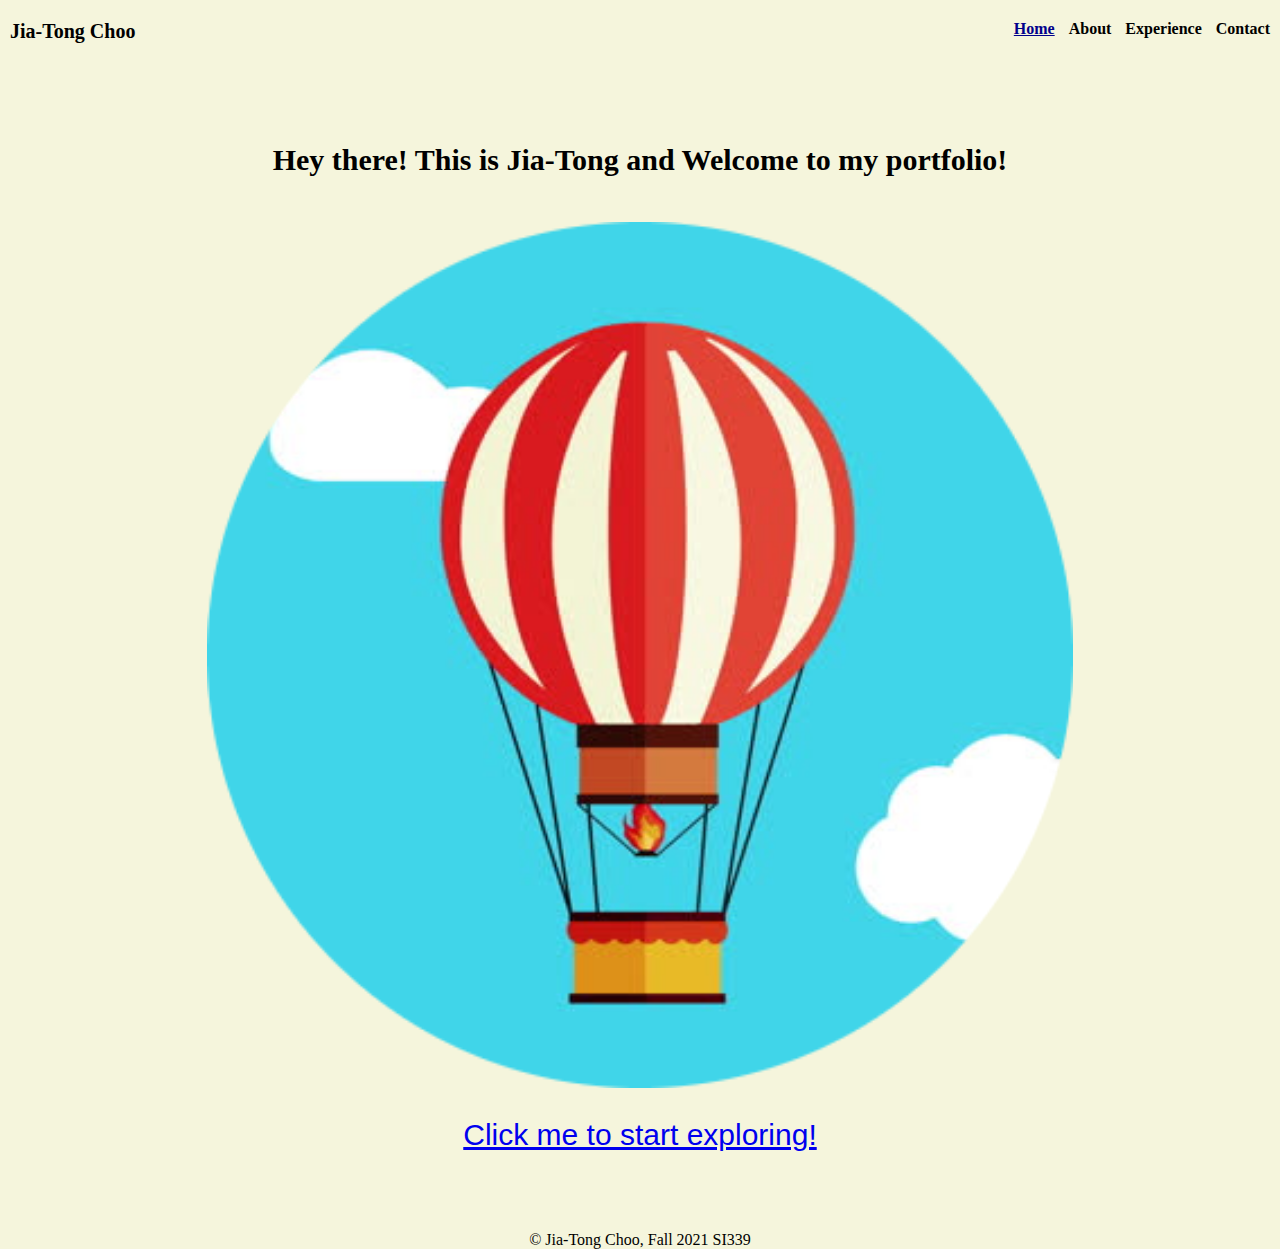
==== index.html @ a79b0e37 "Add files via upload" ====
<!DOCTYPE html>
<html lang="en">
<head>
	<meta charset="UTF-8">
	<meta name="viewport" content="width=device-width, initial-scale=1.0">
	<link rel="icon" href="imgs/favicon.png">
	<link rel="stylesheet" href="css/html5reset.css">
	<link rel="stylesheet" href="css/style.css">
	<title>Home Page</title>
</head>

<body>
	  <nav>
		<div class="navigation">
            Jia-Tong Choo
        </div>
		<ul>
			<li><a class = "current" href = "index.html">Home</a></li>
			<li><a href = "about.html">About</a></li>
			<li><a href = "experience.html">Experience</a></li>
			<li><a href = "contact.html">Contact</a></li>
		</ul>
	  </nav>
	<header>
		<h1 id = "welcome">Hey there! This is Jia-Tong and Welcome to my portfolio!</h1>
	</header>

	<main>
		<img src="imgs/hotairballoon.png" id="balloon1" alt="hot air balloon">

		<div class='button'>
			<a href = "about.html">Click me to start exploring!</a>
		</div>
	</main>

	<footer>
		<br><br><br><p> &copy; Jia-Tong Choo, Fall 2021 SI339</p>
	</footer>
	
</body>
</html>
---- css/style.css ----
body {
	background-color: beige;
} 

nav li {
	display: inline;
	padding-right: 10px;
}

nav {
	background-color:transparent;
	padding: 20px 0;    
	text-align: right;
	display: flex;
	justify-content: space-between;
	font-family: cursive;
}

nav a {
	color: #000000;
	font-weight: bold;
	text-decoration: none;
}

nav a:hover {
	text-decoration: underline;
}

.current {
	text-decoration: underline;
	color:darkblue;
}


h1 {
	font-family:'Times New Roman', Times, serif;
    text-align: center;
	font-size: 30px; 
	font-weight: bold;
}

h2{
	font-size: 32px;
	line-height: 1.5;
	font-weight: bold;
}

.twentyone {
	font-size: 15px;
	line-height:1.5;
	text-align: center;
}

.twentytwenty {
	font-size: 15px;
	line-height:1.5;
	text-align: center;
}

.twentynineteen {
	font-size: 15px;
	line-height:1.5;
	text-align: center;
}

.resumeimage img{
	/* filter:blur(0.5px); */
	display: block;
  	margin-left: auto;
  	margin-right: auto;
}

.resumeimage img:hover {
	transform: scale(2);
}

.social img{
	width: 100px;
	height: 100px;
	left: 188px;
	top: 195px;
	border-radius: 20px; 
	/* display:flex;
	flex-direction: column;
	align-items:center; */
	/* margin-left:90px; */
}

/* .social {
	display:inline-flex;
	justify-content: space-around;
} */

/* .social a {
	font-size: 40px;
} */

.socialLink {
	display:flex;
	justify-content: space-around;
}

.navigation {
	display: inline;
	font-weight: bold;
	font-size: 20px;
	padding-left: 10px;
	font-family: cursive;
}

.contacttext {
	display:inline-block;
}

#main{
	background-attachment: fixed; 
    background-position: absolute; 
    background-size: cover; 
    background-repeat: no-repeat;
}



#profile {
	width:50%;
	padding:15px;
	display:flex;
	margin:auto;
	
}

.intro {
	padding: 20px;
}

#bio {
	text-align: center;
	font-size: 20px;
}

#nineintro {
	text-align: center;
	font-size: 20px;
}

#welcome {
	text-align: center;
	padding: 30px;
	padding-top:80px;
}


.container {
	display:grid;
	grid-template-columns: 1fr;
	width:100%;
}


footer{
	/* position:fixed;  */
	/* grid-area:footer; */
	bottom:0;
	width:100%;
	color: black;
	padding-top: 10px;
	text-align: center;
}

#balloon1 {
	width:70%;
	padding:15px;
	display:flex;
	margin:auto;
}

.button {
	/* color: white; */
	padding: 15px 25px;
	text-decoration: none;
	text-align: center;
	font-size: 30px;
	font-family:sans-serif;
}

/* Style inputs with type="text", select elements and textareas */
input[type=text], select, textarea {
	width: 100%; /* Full width */
	padding: 12px; /* Some padding */ 
	border: 1px solid #ccc; /* Gray border */
	border-radius: 4px; /* Rounded borders */
	box-sizing: border-box; /* Make sure that padding and width stays in place */
	margin-top: 6px; /* Add a top margin */
	margin-bottom: 16px; /* Bottom margin */
	resize: vertical /* Allow the user to vertically resize the textarea (not horizontally) */
  }
  
/* Style the submit button with a specific background color etc */
input[type=submit] {
	background-color: #04AA6D;
	color: white;
	padding: 12px 20px;
	border: none;
	border-radius: 4px;
	cursor: pointer;
}
  
/* When moving the mouse over the submit button, add a darker green color */
input[type=submit]:hover {
	background-color: #45a049;
}
  
/* Add a background color and some padding around the form */
.form {
	/* display:flex; */
	border-radius: 5px;
	background-color: #f2f2f2;
	padding: 20px;
	width:60%;
	margin:auto;
	/* justify-content: center; */
}


@media screen and (min-width: 850px) {

	#profile {
		width:20%;
		padding:15px;
		display:flex;
		margin:auto;
	}

	#bio {
		font-size: 25px;
	}

	.intro{
		padding: 20px;
		width:60%;
		margin: auto;
		font-size: 18px;
	}

	#nameintro {
		font-size: 40px;
	}

	.container {
		display:grid;
		grid-template-columns: 1fr 1fr 1fr;
	}


	.twentyone {
		/* display:flex;
		justify-content: flex-start; */
		/* position:absolute; */
		left:50px;
		font-size: 15px;
		line-height:1.5;
	}
	
	.twentytwenty {
		/* display:flex;
		justify-content: flex-start; */
		/* position:absolute; */
		left:50px;
		font-size: 15px;
		line-height:1.5;
	}
	
	.twentynineteen {
		/* display:flex;
		justify-content: flex-start; */
		/* position:absolute; */
		left:50px;
		font-size: 15px;
		line-height:1.5;
	}

	.resume {
        display: flex;
        align-items: center;
        justify-content: center;
    }

    /* img {
        max-width: 100%
	} */

    .resumeimage {
        flex-basis: 25%
    }

    .resumeText {
        font-size: 18px;
        /* padding-left: 0px; */
    }

}
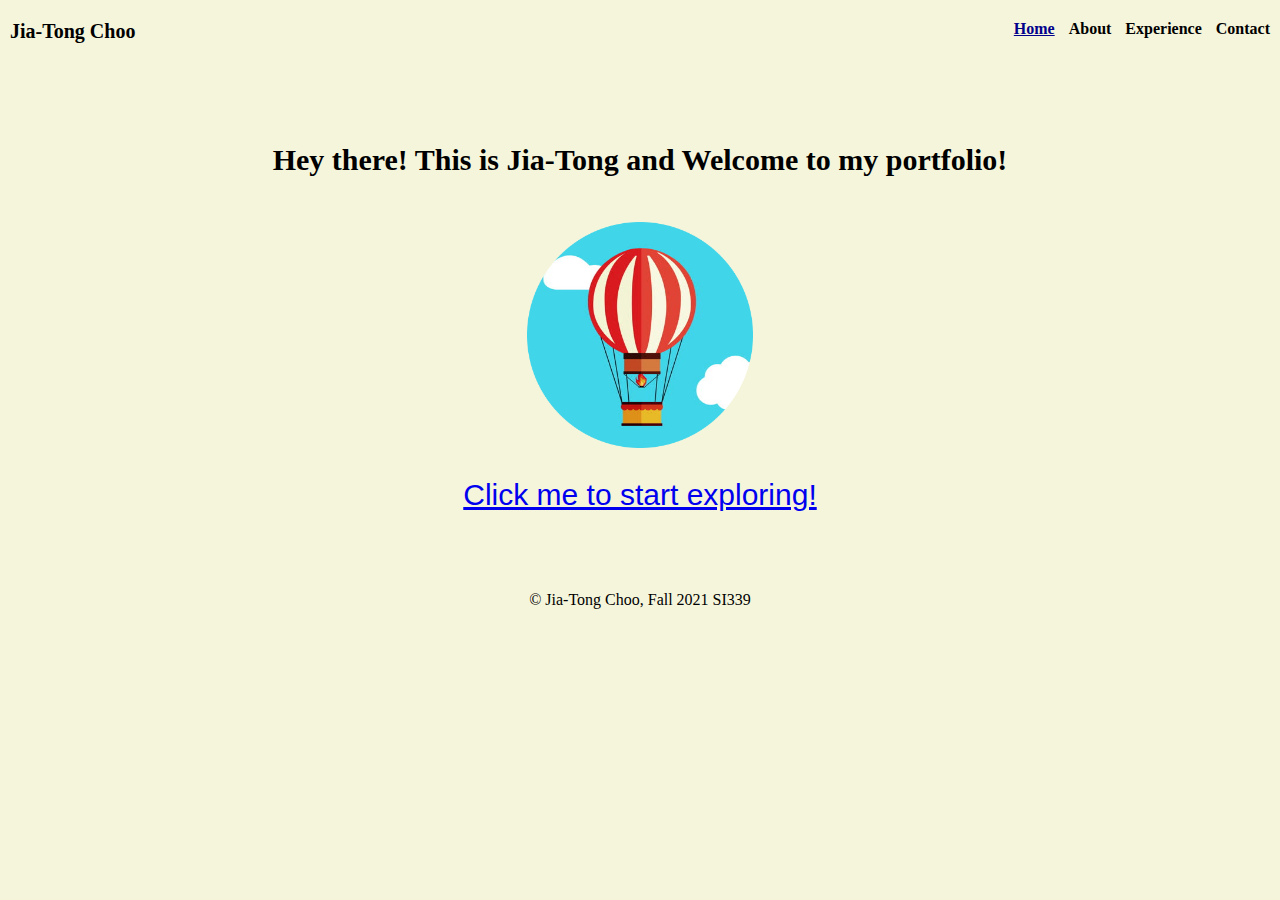
==== commit de3f71f2: "Add files via upload" ====
--- a/index.html
+++ b/index.html
@@ -10,6 +10,7 @@
 </head>
 
 <body>
+	<div class="skip"><a href="#main">Skip to Main Content</a></div>
 	  <nav>
 		<div class="navigation">
             Jia-Tong Choo
--- a/css/style.css
+++ b/css/style.css
@@ -80,10 +80,19 @@
 	left: 188px;
 	top: 195px;
 	border-radius: 20px; 
+	/* display:inline-flex;
+	justify-content: space-around; */
+	/* margin-left: 400px; */
+	/* align-items: flex-start; */
 	/* display:flex;
 	flex-direction: column;
 	align-items:center; */
 	/* margin-left:90px; */
+}
+
+.social {
+	display:flex;
+	justify-content: space-around;
 }
 
 /* .social {
@@ -221,6 +230,21 @@
 	/* justify-content: center; */
 }
 
+.skip a{
+	background: white;
+	left: 0;
+	padding: 6px;
+	-webkit-transition: top 1s ease-out;
+	transition: top 1s ease-out;
+	z-index: 1;
+	position:absolute;
+	top: -40px;
+	}
+	
+.skip a:focus{
+	position:static;
+}
+
 
 @media screen and (min-width: 850px) {
 
@@ -290,12 +314,19 @@
 	} */
 
     .resumeimage {
-        flex-basis: 25%
+        flex-basis: 25%;
     }
 
     .resumeText {
         font-size: 18px;
-        /* padding-left: 0px; */
     }
 
-}
+
+	#balloon1 {
+		width:20%;
+		padding:15px;
+		/* display:flex; */
+		margin:auto;
+	}
+
+}
